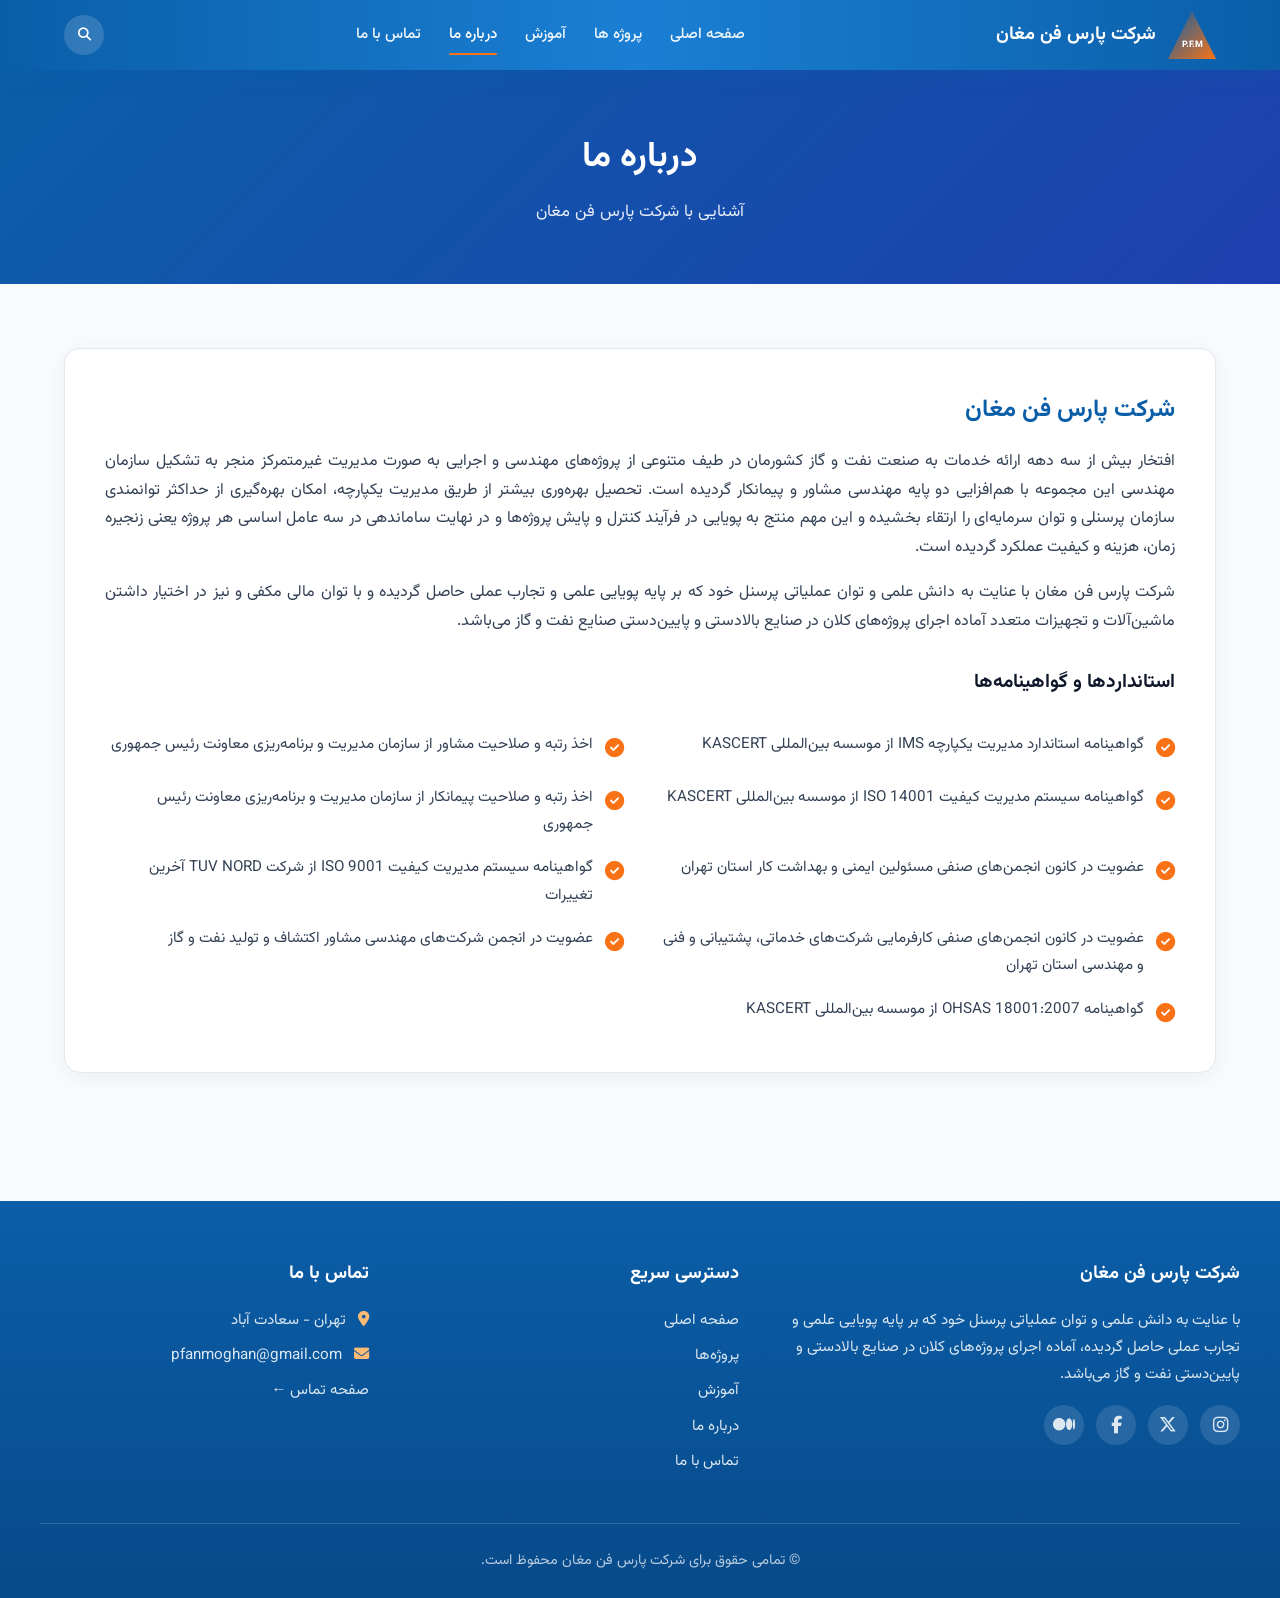
==== about.html @ fe4dc59b "Add files via upload Initial commit: Complete multi-page website for Pars Fan Moghan Company  - Ho" ====
<!DOCTYPE html>
<html lang="fa" dir="rtl">
<head>
  <meta charset="UTF-8">
  <meta name="viewport" content="width=device-width, initial-scale=1.0">
  <title>درباره ما | شرکت پارس فن مغان</title>
  <link rel="stylesheet" href="style.css">
  <link rel="stylesheet" href="https://cdnjs.cloudflare.com/ajax/libs/font-awesome/6.5.0/css/all.min.css">
</head>
<body>

  <header class="header">
    <div class="header-inner">
      <a href="index.html" class="logo">
        <div class="logo-icon"></div>
        <span>شرکت پارس فن مغان</span>
      </a>
      <nav class="nav">
        <a href="index.html">صفحه اصلی</a>
        <a href="projects.html">پروژه ها</a>
        <a href="training.html">آموزش</a>
        <a href="about.html" class="active">درباره ما</a>
        <a href="contact.html">تماس با ما</a>
      </nav>
      <button class="search-btn"><i class="fas fa-search"></i></button>
    </div>
  </header>

  <section class="page-hero">
    <h1>درباره ما</h1>
    <p>آشنایی با شرکت پارس فن مغان</p>
  </section>

  <section class="section">
    <div class="content-box">
      <h2>شرکت پارس فن مغان</h2>
      <p>افتخار بیش از سه دهه ارائه خدمات به صنعت نفت و گاز کشورمان در طیف متنوعی از پروژه‌های مهندسی و اجرایی به صورت مدیریت غیرمتمرکز منجر به تشکیل سازمان مهندسی این مجموعه با هم‌افزایی دو پایه مهندسی مشاور و پیمانکار گردیده است. تحصیل بهره‌وری بیشتر از طریق مدیریت یکپارچه، امکان بهره‌گیری از حداکثر توانمندی سازمان پرسنلی و توان سرمایه‌ای را ارتقاء بخشیده و این مهم منتج به پویایی در فرآیند کنترل و پایش پروژه‌ها و در نهایت ساماندهی در سه عامل اساسی هر پروژه یعنی زنجیره زمان، هزینه و کیفیت عملکرد گردیده است.</p>
      
      <p>شرکت پارس فن مغان با عنایت به دانش علمی و توان عملیاتی پرسنل خود که بر پایه پویایی علمی و تجارب عملی حاصل گردیده و با توان مالی مکفی و نیز در اختیار داشتن ماشین‌آلات و تجهیزات متعدد آماده اجرای پروژه‌های کلان در صنایع بالادستی و پایین‌دستی صنایع نفت و گاز می‌باشد.</p>

      <h3>استانداردها و گواهینامه‌ها</h3>
      <div class="standards-list">
        <div class="standard-item">
          <span class="check"><i class="fas fa-check-circle"></i></span>
          <span>گواهینامه استاندارد مدیریت یکپارچه IMS از موسسه بین‌المللی KASCERT</span>
        </div>
        <div class="standard-item">
          <span class="check"><i class="fas fa-check-circle"></i></span>
          <span>اخذ رتبه و صلاحیت مشاور از سازمان مدیریت و برنامه‌ریزی معاونت رئیس جمهوری</span>
        </div>
        <div class="standard-item">
          <span class="check"><i class="fas fa-check-circle"></i></span>
          <span>گواهینامه سیستم مدیریت کیفیت ISO 14001 از موسسه بین‌المللی KASCERT</span>
        </div>
        <div class="standard-item">
          <span class="check"><i class="fas fa-check-circle"></i></span>
          <span>اخذ رتبه و صلاحیت پیمانکار از سازمان مدیریت و برنامه‌ریزی معاونت رئیس جمهوری</span>
        </div>
        <div class="standard-item">
          <span class="check"><i class="fas fa-check-circle"></i></span>
          <span>عضویت در کانون انجمن‌های صنفی مسئولین ایمنی و بهداشت کار استان تهران</span>
        </div>
        <div class="standard-item">
          <span class="check"><i class="fas fa-check-circle"></i></span>
          <span>گواهینامه سیستم مدیریت کیفیت ISO 9001 از شرکت TUV NORD آخرین تغییرات</span>
        </div>
        <div class="standard-item">
          <span class="check"><i class="fas fa-check-circle"></i></span>
          <span>عضویت در کانون انجمن‌های صنفی کارفرمایی شرکت‌های خدماتی، پشتیبانی و فنی و مهندسی استان تهران</span>
        </div>
        <div class="standard-item">
          <span class="check"><i class="fas fa-check-circle"></i></span>
          <span>عضویت در انجمن شرکت‌های مهندسی مشاور اکتشاف و تولید نفت و گاز</span>
        </div>
        <div class="standard-item">
          <span class="check"><i class="fas fa-check-circle"></i></span>
          <span>گواهینامه OHSAS 18001:2007 از موسسه بین‌المللی KASCERT</span>
        </div>
      </div>
    </div>
  </section>

  <footer class="footer">
    <div class="footer-inner">
      <div>
        <h4>شرکت پارس فن مغان</h4>
        <p>با عنایت به دانش علمی و توان عملیاتی پرسنل خود که بر پایه پویایی علمی و تجارب عملی حاصل گردیده، آماده اجرای پروژه‌های کلان در صنایع بالادستی و پایین‌دستی نفت و گاز می‌باشد.</p>
        <div class="social-links">
          <a href="https://www.instagram.com/pfanmoghan/" target="_blank"><i class="fab fa-instagram"></i></a>
          <a href="https://x.com/pfmoghan" target="_blank"><i class="fab fa-x-twitter"></i></a>
          <a href="https://www.facebook.com/profile.php?id=61594151242096" target="_blank"><i class="fab fa-facebook-f"></i></a>
          <a href="https://medium.com/@pfanmoghan" target="_blank"><i class="fab fa-medium-m"></i></a>
        </div>
      </div>
      <div>
        <h4>دسترسی سریع</h4>
        <a href="index.html">صفحه اصلی</a>
        <a href="projects.html">پروژه‌ها</a>
        <a href="training.html">آموزش</a>
        <a href="about.html">درباره ما</a>
        <a href="contact.html">تماس با ما</a>
      </div>
      <div>
        <h4>تماس با ما</h4>
        <p><i class="fas fa-map-marker-alt" style="margin-left:8px;color:#fdba74"></i> تهران - سعادت آباد</p>
        <p><i class="fas fa-envelope" style="margin-left:8px;color:#fdba74"></i> pfanmoghan@gmail.com</p>
        <a href="contact.html">صفحه تماس ←</a>
      </div>
    </div>
    <div class="footer-bottom">
      © تمامی حقوق برای شرکت پارس فن مغان محفوظ است.
    </div>
  </footer>
</body>
</html>
---- style.css ----
/* شرکت پارس فن مغان - استایل مشترک */
@import url('https://fonts.googleapis.com/css2?family=Vazirmatn:wght@300;400;500;600;700&display=swap');

* {
  margin: 0;
  padding: 0;
  box-sizing: border-box;
}

body {
  font-family: 'Vazirmatn', sans-serif;
  background: #f8fafc;
  color: #1e293b;
  line-height: 1.8;
  direction: rtl;
}

a {
  text-decoration: none;
  color: inherit;
  transition: all 0.3s ease;
}

img {
  max-width: 100%;
  display: block;
}

/* ========== Header ========== */
.header {
  background: linear-gradient(90deg, #0b5ea8 0%, #1a7fd4 50%, #0b5ea8 100%);
  color: white;
  position: sticky;
  top: 0;
  z-index: 1000;
  box-shadow: 0 4px 20px rgba(11, 94, 168, 0.25);
}

.header-inner {
  max-width: 1200px;
  margin: 0 auto;
  padding: 0 1.5rem;
  display: flex;
  align-items: center;
  justify-content: space-between;
  height: 70px;
}

.logo {
  display: flex;
  align-items: center;
  gap: 12px;
  font-weight: 700;
  font-size: 1.15rem;
}

.logo-icon {
  width: 48px;
  height: 48px;
  background: linear-gradient(135deg, #0b5ea8, #f97316);
  clip-path: polygon(50% 0%, 100% 100%, 0% 100%);
  display: flex;
  align-items: center;
  justify-content: center;
  position: relative;
}

.logo-icon::after {
  content: 'P.F.M';
  position: absolute;
  bottom: 6px;
  font-size: 9px;
  font-weight: 800;
  color: white;
  letter-spacing: -0.5px;
}

.nav {
  display: flex;
  gap: 1.75rem;
  align-items: center;
}

.nav a {
  color: rgba(255,255,255,0.92);
  font-weight: 500;
  font-size: 0.95rem;
  position: relative;
  padding: 4px 0;
}

.nav a:hover,
.nav a.active {
  color: #fff;
}

.nav a.active::after,
.nav a:hover::after {
  content: '';
  position: absolute;
  bottom: -2px;
  right: 0;
  left: 0;
  height: 2px;
  background: #f97316;
  border-radius: 2px;
}

.search-btn {
  background: rgba(255,255,255,0.15);
  border: none;
  width: 40px;
  height: 40px;
  border-radius: 50%;
  color: white;
  cursor: pointer;
  display: flex;
  align-items: center;
  justify-content: center;
  transition: background 0.3s;
}

.search-btn:hover {
  background: rgba(255,255,255,0.28);
}

/* Mobile menu */
.menu-toggle {
  display: none;
  background: none;
  border: none;
  color: white;
  font-size: 1.6rem;
  cursor: pointer;
}

/* ========== Hero ========== */
.hero {
  position: relative;
  height: 520px;
  overflow: hidden;
  background: #0f172a;
}

.hero-slider {
  position: absolute;
  inset: 0;
  display: flex;
  width: 300%;
  animation: heroSlide 18s ease-in-out infinite;
}

.hero-slide {
  width: 33.333%;
  height: 100%;
  background-size: cover;
  background-position: center;
  position: relative;
}

.hero-slide::after {
  content: '';
  position: absolute;
  inset: 0;
  background: linear-gradient(to top, rgba(15,23,42,0.7) 0%, transparent 50%);
}

@keyframes heroSlide {
  0%, 28% { transform: translateX(0); }
  33%, 61% { transform: translateX(-33.333%); }
  66%, 94% { transform: translateX(-66.666%); }
  100% { transform: translateX(0); }
}

.hero-content {
  position: relative;
  z-index: 2;
  height: 100%;
  max-width: 1200px;
  margin: 0 auto;
  padding: 0 1.5rem;
  display: flex;
  flex-direction: column;
  justify-content: flex-end;
  padding-bottom: 4rem;
  color: white;
}

.hero-content h1 {
  font-size: 2.4rem;
  font-weight: 700;
  margin-bottom: 0.75rem;
  text-shadow: 0 2px 12px rgba(0,0,0,0.4);
}

.hero-content p {
  font-size: 1.15rem;
  opacity: 0.9;
  max-width: 600px;
}

/* ========== Cards Section ========== */
.section {
  max-width: 1200px;
  margin: 0 auto;
  padding: 4rem 1.5rem;
}

.section-title {
  text-align: center;
  font-size: 2rem;
  font-weight: 700;
  color: #0f172a;
  margin-bottom: 0.5rem;
}

.section-subtitle {
  text-align: center;
  color: #64748b;
  margin-bottom: 3rem;
  font-size: 1.05rem;
}

.cards-grid {
  display: grid;
  grid-template-columns: repeat(auto-fit, minmax(280px, 1fr));
  gap: 1.75rem;
}

.card {
  background: white;
  border-radius: 1rem;
  padding: 2rem 1.75rem;
  box-shadow: 0 4px 20px rgba(0,0,0,0.06);
  transition: all 0.35s cubic-bezier(0.34, 1.56, 0.64, 1);
  border: 1px solid #e2e8f0;
  position: relative;
  overflow: hidden;
}

.card:hover {
  transform: translateY(-10px);
  box-shadow: 0 20px 40px rgba(11, 94, 168, 0.12);
  border-color: #bfdbfe;
}

.card-icon {
  width: 64px;
  height: 64px;
  background: linear-gradient(135deg, #f97316, #fb923c);
  border-radius: 50%;
  display: flex;
  align-items: center;
  justify-content: center;
  margin: 0 auto 1.25rem;
  color: white;
  font-size: 1.6rem;
}

.card h3 {
  text-align: center;
  font-size: 1.25rem;
  font-weight: 700;
  margin-bottom: 0.75rem;
  color: #0f172a;
}

.card p {
  text-align: center;
  color: #64748b;
  font-size: 0.95rem;
  margin-bottom: 1.25rem;
}

.card-link {
  display: block;
  text-align: center;
  color: #f97316;
  font-weight: 600;
  font-size: 0.95rem;
}

.card-link:hover {
  color: #ea580c;
}

/* ========== About Preview ========== */
.about-preview {
  background: white;
  border-radius: 1.25rem;
  overflow: hidden;
  display: grid;
  grid-template-columns: 1fr 1fr;
  box-shadow: 0 8px 30px rgba(0,0,0,0.06);
  margin-top: 2rem;
}

.about-images {
  position: relative;
  min-height: 360px;
  overflow: hidden;
}

.about-images img {
  position: absolute;
  width: 70%;
  height: 80%;
  object-fit: cover;
  border-radius: 0.75rem;
  box-shadow: 0 10px 30px rgba(0,0,0,0.2);
  transition: transform 0.5s ease;
}

.about-images img:nth-child(1) {
  top: 10%;
  right: 5%;
  z-index: 2;
  animation: float1 6s ease-in-out infinite;
}

.about-images img:nth-child(2) {
  bottom: 5%;
  left: 8%;
  z-index: 1;
  animation: float2 7s ease-in-out infinite;
}

@keyframes float1 {
  0%, 100% { transform: translateY(0) rotate(-2deg); }
  50% { transform: translateY(-12px) rotate(1deg); }
}

@keyframes float2 {
  0%, 100% { transform: translateY(0) rotate(2deg); }
  50% { transform: translateY(10px) rotate(-1deg); }
}

.about-text {
  padding: 2.5rem;
  display: flex;
  flex-direction: column;
  justify-content: center;
}

.about-text h2 {
  font-size: 1.75rem;
  margin-bottom: 1rem;
  color: #0f172a;
}

.about-text p {
  color: #475569;
  margin-bottom: 1rem;
  text-align: justify;
}

/* ========== Standards ========== */
.standards-list {
  display: grid;
  grid-template-columns: 1fr 1fr;
  gap: 1rem 2rem;
  margin-top: 2rem;
}

.standard-item {
  display: flex;
  align-items: flex-start;
  gap: 0.75rem;
  font-size: 0.95rem;
  color: #334155;
}

.standard-item .check {
  color: #f97316;
  font-size: 1.2rem;
  flex-shrink: 0;
  margin-top: 2px;
}

/* ========== Projects Grid ========== */
.projects-grid {
  display: grid;
  grid-template-columns: repeat(auto-fill, minmax(300px, 1fr));
  gap: 1.5rem;
}

.project-card {
  background: white;
  border-radius: 1rem;
  overflow: hidden;
  box-shadow: 0 4px 18px rgba(0,0,0,0.07);
  transition: all 0.35s ease;
  border: 1px solid #e2e8f0;
}

.project-card:hover {
  transform: translateY(-8px);
  box-shadow: 0 16px 35px rgba(11, 94, 168, 0.15);
}

.project-card img {
  width: 100%;
  height: 200px;
  object-fit: cover;
}

.project-card .info {
  padding: 1.25rem;
}

.project-card h3 {
  font-size: 1.05rem;
  margin-bottom: 0.4rem;
  color: #0f172a;
}

.project-card p {
  font-size: 0.88rem;
  color: #64748b;
}

/* ========== Contact Cards ========== */
.contact-grid {
  display: grid;
  grid-template-columns: repeat(auto-fit, minmax(260px, 1fr));
  gap: 1.5rem;
}

.contact-card {
  background: white;
  border-radius: 1rem;
  padding: 2rem 1.5rem;
  text-align: center;
  box-shadow: 0 4px 20px rgba(0,0,0,0.06);
  border: 1px solid #e2e8f0;
  transition: all 0.3s ease;
}

.contact-card:hover {
  transform: translateY(-6px);
  box-shadow: 0 12px 30px rgba(249, 115, 22, 0.12);
  border-color: #fed7aa;
}

.contact-card .icon {
  font-size: 2.2rem;
  color: #f97316;
  margin-bottom: 1rem;
}

.contact-card h3 {
  font-size: 1.2rem;
  margin-bottom: 0.75rem;
  color: #0f172a;
}

.contact-card p {
  color: #475569;
  font-size: 0.95rem;
  line-height: 1.7;
}

.contact-card a {
  color: #f97316;
  font-weight: 600;
  display: inline-block;
  margin-top: 0.75rem;
}

/* ========== Footer ========== */
.footer {
  background: linear-gradient(180deg, #0b5ea8 0%, #074a8a 100%);
  color: white;
  padding: 3.5rem 1.5rem 1.5rem;
  margin-top: 4rem;
}

.footer-inner {
  max-width: 1200px;
  margin: 0 auto;
  display: grid;
  grid-template-columns: 1.4fr 1fr 1fr;
  gap: 2.5rem;
}

.footer h4 {
  font-size: 1.15rem;
  margin-bottom: 1rem;
  font-weight: 700;
}

.footer p, .footer a {
  color: rgba(255,255,255,0.85);
  font-size: 0.95rem;
  margin-bottom: 0.5rem;
  display: block;
}

.footer a:hover {
  color: #fdba74;
}

.social-links {
  display: flex;
  gap: 0.75rem;
  margin-top: 1rem;
  flex-wrap: wrap;
}

.social-links a {
  width: 40px;
  height: 40px;
  background: rgba(255,255,255,0.12);
  border-radius: 50%;
  display: flex;
  align-items: center;
  justify-content: center;
  font-size: 1.1rem;
  transition: all 0.3s;
}

.social-links a:hover {
  background: #f97316;
  transform: translateY(-3px);
}

.footer-bottom {
  max-width: 1200px;
  margin: 2.5rem auto 0;
  padding-top: 1.5rem;
  border-top: 1px solid rgba(255,255,255,0.15);
  text-align: center;
  font-size: 0.9rem;
  color: rgba(255,255,255,0.7);
}

/* ========== Page Hero (inner pages) ========== */
.page-hero {
  background: linear-gradient(135deg, #0b5ea8 0%, #1e40af 100%);
  color: white;
  padding: 3.5rem 1.5rem;
  text-align: center;
}

.page-hero h1 {
  font-size: 2.2rem;
  margin-bottom: 0.5rem;
}

.page-hero p {
  opacity: 0.9;
  font-size: 1.05rem;
}

/* ========== Content Text ========== */
.content-box {
  background: white;
  border-radius: 1rem;
  padding: 2.5rem;
  box-shadow: 0 4px 20px rgba(0,0,0,0.05);
  border: 1px solid #e2e8f0;
}

.content-box h2 {
  color: #0b5ea8;
  margin-bottom: 1rem;
  font-size: 1.5rem;
}

.content-box h3 {
  color: #0f172a;
  margin: 1.75rem 0 0.75rem;
  font-size: 1.2rem;
}

.content-box p {
  color: #334155;
  margin-bottom: 1rem;
  text-align: justify;
}

/* ========== Responsive ========== */
@media (max-width: 900px) {
  .nav {
    display: none;
  }
  .menu-toggle {
    display: block;
  }
  .about-preview {
    grid-template-columns: 1fr;
  }
  .about-images {
    min-height: 280px;
  }
  .footer-inner {
    grid-template-columns: 1fr;
    gap: 2rem;
  }
  .standards-list {
    grid-template-columns: 1fr;
  }
  .hero-content h1 {
    font-size: 1.8rem;
  }
}

@media (max-width: 600px) {
  .hero {
    height: 400px;
  }
  .section {
    padding: 2.5rem 1rem;
  }
}
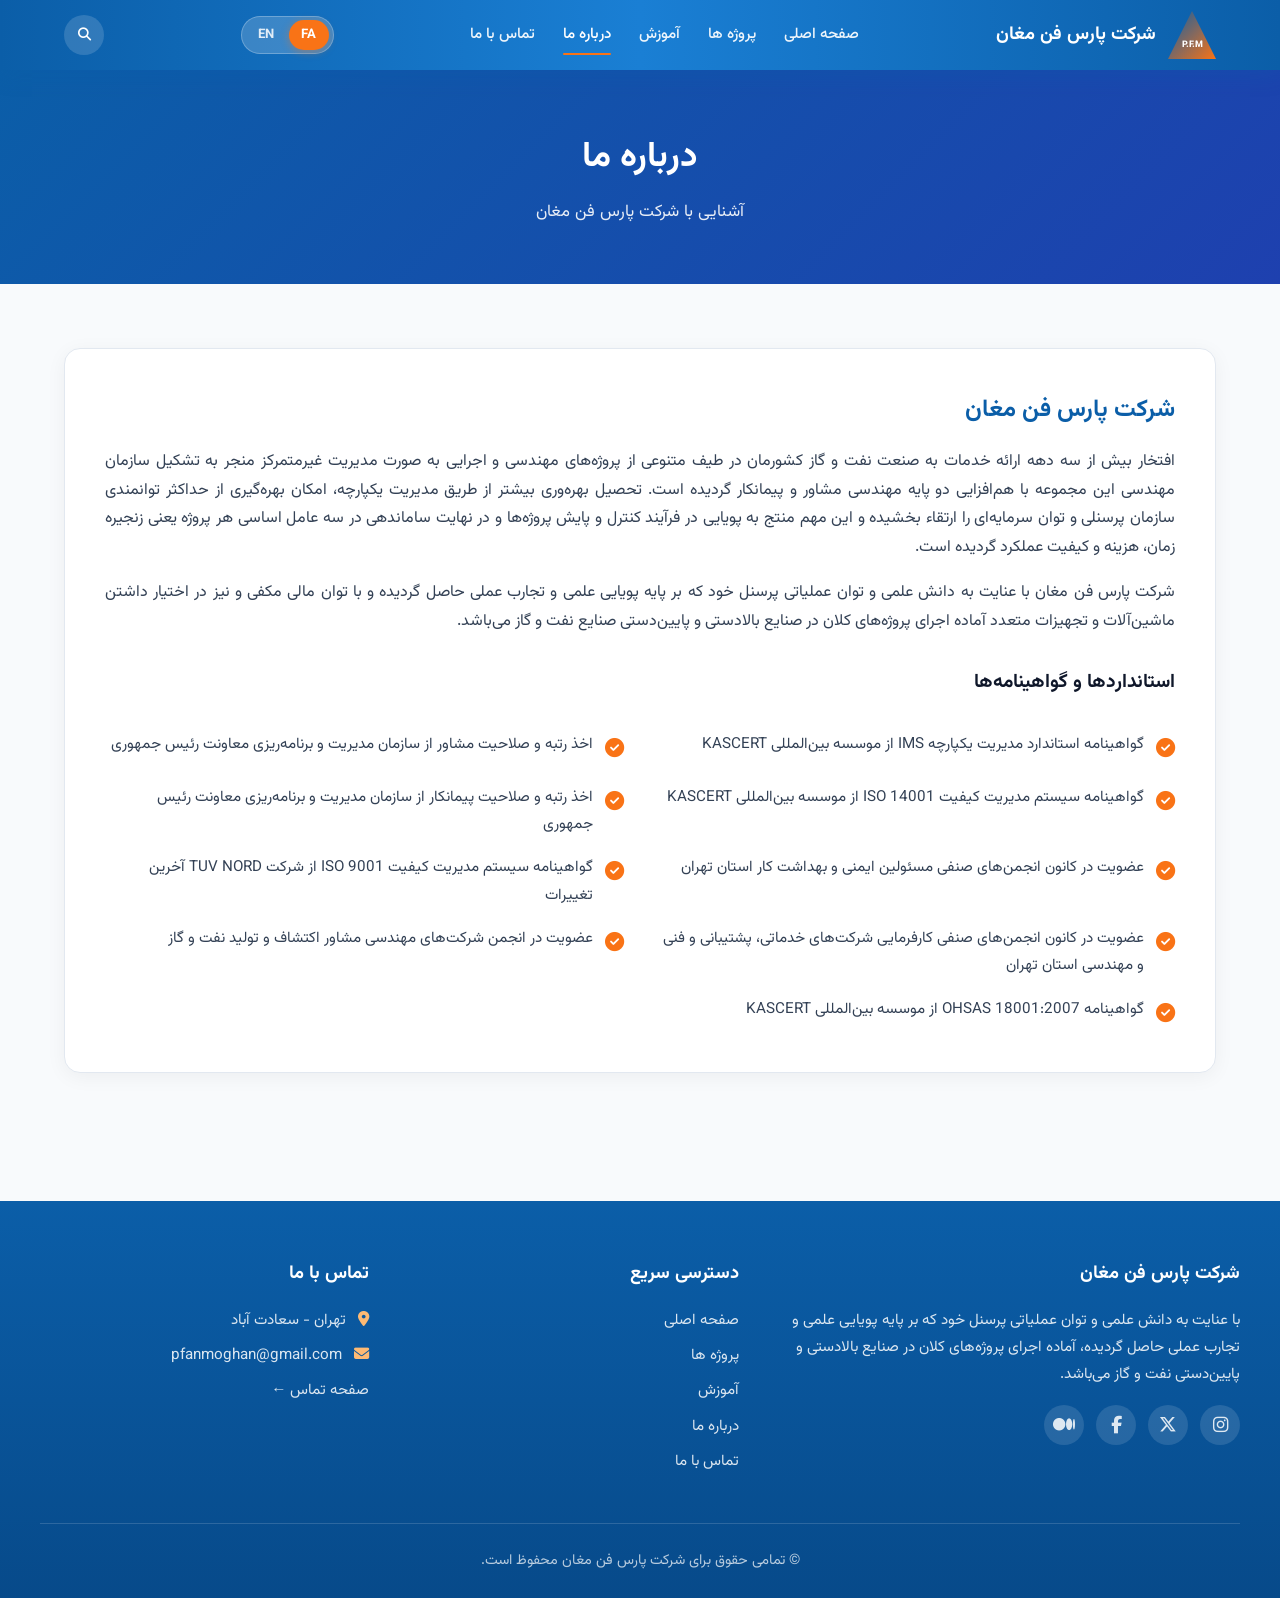
==== commit ee3d8d62: "Add files via upload git add . git commit -m "Add bilingual support and fix scroll" git push" ====
--- a/about.html
+++ b/about.html
@@ -3,7 +3,7 @@
 <head>
   <meta charset="UTF-8">
   <meta name="viewport" content="width=device-width, initial-scale=1.0">
-  <title>درباره ما | شرکت پارس فن مغان</title>
+  <title data-i18n="about_title">درباره ما | شرکت پارس فن مغان</title>
   <link rel="stylesheet" href="style.css">
   <link rel="stylesheet" href="https://cdnjs.cloudflare.com/ajax/libs/font-awesome/6.5.0/css/all.min.css">
 </head>
@@ -13,68 +13,73 @@
     <div class="header-inner">
       <a href="index.html" class="logo">
         <div class="logo-icon"></div>
-        <span>شرکت پارس فن مغان</span>
+        <span data-i18n="company_name">شرکت پارس فن مغان</span>
       </a>
       <nav class="nav">
-        <a href="index.html">صفحه اصلی</a>
-        <a href="projects.html">پروژه ها</a>
-        <a href="training.html">آموزش</a>
-        <a href="about.html" class="active">درباره ما</a>
-        <a href="contact.html">تماس با ما</a>
+        <a href="index.html" data-i18n="nav_home">صفحه اصلی</a>
+        <a href="projects.html" data-i18n="nav_projects">پروژه ها</a>
+        <a href="training.html" data-i18n="nav_training">آموزش</a>
+        <a href="about.html" class="active" data-i18n="nav_about">درباره ما</a>
+        <a href="contact.html" data-i18n="nav_contact">تماس با ما</a>
       </nav>
+      <div class="lang-switcher">
+        <button class="lang-btn active" data-lang="fa">FA</button>
+        <button class="lang-btn" data-lang="en">EN</button>
+      </div>
       <button class="search-btn"><i class="fas fa-search"></i></button>
+      <button class="menu-toggle" onclick="document.querySelector('.nav').classList.toggle('show')"><i class="fas fa-bars"></i></button>
     </div>
   </header>
 
   <section class="page-hero">
-    <h1>درباره ما</h1>
-    <p>آشنایی با شرکت پارس فن مغان</p>
+    <h1 data-i18n="about_hero">درباره ما</h1>
+    <p data-i18n="about_hero_desc">آشنایی با شرکت پارس فن مغان</p>
   </section>
 
   <section class="section">
     <div class="content-box">
-      <h2>شرکت پارس فن مغان</h2>
-      <p>افتخار بیش از سه دهه ارائه خدمات به صنعت نفت و گاز کشورمان در طیف متنوعی از پروژه‌های مهندسی و اجرایی به صورت مدیریت غیرمتمرکز منجر به تشکیل سازمان مهندسی این مجموعه با هم‌افزایی دو پایه مهندسی مشاور و پیمانکار گردیده است. تحصیل بهره‌وری بیشتر از طریق مدیریت یکپارچه، امکان بهره‌گیری از حداکثر توانمندی سازمان پرسنلی و توان سرمایه‌ای را ارتقاء بخشیده و این مهم منتج به پویایی در فرآیند کنترل و پایش پروژه‌ها و در نهایت ساماندهی در سه عامل اساسی هر پروژه یعنی زنجیره زمان، هزینه و کیفیت عملکرد گردیده است.</p>
+      <h2 data-i18n="about_h2">شرکت پارس فن مغان</h2>
+      <p data-i18n="about_p1">افتخار بیش از سه دهه ارائه خدمات به صنعت نفت و گاز کشورمان در طیف متنوعی از پروژه‌های مهندسی و اجرایی به صورت مدیریت غیرمتمرکز منجر به تشکیل سازمان مهندسی این مجموعه با هم‌افزایی دو پایه مهندسی مشاور و پیمانکار گردیده است. تحصیل بهره‌وری بیشتر از طریق مدیریت یکپارچه، امکان بهره‌گیری از حداکثر توانمندی سازمان پرسنلی و توان سرمایه‌ای را ارتقاء بخشیده و این مهم منتج به پویایی در فرآیند کنترل و پایش پروژه‌ها و در نهایت ساماندهی در سه عامل اساسی هر پروژه یعنی زنجیره زمان، هزینه و کیفیت عملکرد گردیده است.</p>
       
-      <p>شرکت پارس فن مغان با عنایت به دانش علمی و توان عملیاتی پرسنل خود که بر پایه پویایی علمی و تجارب عملی حاصل گردیده و با توان مالی مکفی و نیز در اختیار داشتن ماشین‌آلات و تجهیزات متعدد آماده اجرای پروژه‌های کلان در صنایع بالادستی و پایین‌دستی صنایع نفت و گاز می‌باشد.</p>
+      <p data-i18n="about_p2">شرکت پارس فن مغان با عنایت به دانش علمی و توان عملیاتی پرسنل خود که بر پایه پویایی علمی و تجارب عملی حاصل گردیده و با توان مالی مکفی و نیز در اختیار داشتن ماشین‌آلات و تجهیزات متعدد آماده اجرای پروژه‌های کلان در صنایع بالادستی و پایین‌دستی صنایع نفت و گاز می‌باشد.</p>
 
-      <h3>استانداردها و گواهینامه‌ها</h3>
+      <h3 data-i18n="about_standards">استانداردها و گواهینامه‌ها</h3>
       <div class="standards-list">
         <div class="standard-item">
           <span class="check"><i class="fas fa-check-circle"></i></span>
-          <span>گواهینامه استاندارد مدیریت یکپارچه IMS از موسسه بین‌المللی KASCERT</span>
+          <span data-i18n="std1">گواهینامه استاندارد مدیریت یکپارچه IMS از موسسه بین‌المللی KASCERT</span>
         </div>
         <div class="standard-item">
           <span class="check"><i class="fas fa-check-circle"></i></span>
-          <span>اخذ رتبه و صلاحیت مشاور از سازمان مدیریت و برنامه‌ریزی معاونت رئیس جمهوری</span>
+          <span data-i18n="std2">اخذ رتبه و صلاحیت مشاور از سازمان مدیریت و برنامه‌ریزی معاونت رئیس جمهوری</span>
         </div>
         <div class="standard-item">
           <span class="check"><i class="fas fa-check-circle"></i></span>
-          <span>گواهینامه سیستم مدیریت کیفیت ISO 14001 از موسسه بین‌المللی KASCERT</span>
+          <span data-i18n="std3">گواهینامه سیستم مدیریت کیفیت ISO 14001 از موسسه بین‌المللی KASCERT</span>
         </div>
         <div class="standard-item">
           <span class="check"><i class="fas fa-check-circle"></i></span>
-          <span>اخذ رتبه و صلاحیت پیمانکار از سازمان مدیریت و برنامه‌ریزی معاونت رئیس جمهوری</span>
+          <span data-i18n="std4">اخذ رتبه و صلاحیت پیمانکار از سازمان مدیریت و برنامه‌ریزی معاونت رئیس جمهوری</span>
         </div>
         <div class="standard-item">
           <span class="check"><i class="fas fa-check-circle"></i></span>
-          <span>عضویت در کانون انجمن‌های صنفی مسئولین ایمنی و بهداشت کار استان تهران</span>
+          <span data-i18n="std5">عضویت در کانون انجمن‌های صنفی مسئولین ایمنی و بهداشت کار استان تهران</span>
         </div>
         <div class="standard-item">
           <span class="check"><i class="fas fa-check-circle"></i></span>
-          <span>گواهینامه سیستم مدیریت کیفیت ISO 9001 از شرکت TUV NORD آخرین تغییرات</span>
+          <span data-i18n="std6">گواهینامه سیستم مدیریت کیفیت ISO 9001 از شرکت TUV NORD آخرین تغییرات</span>
         </div>
         <div class="standard-item">
           <span class="check"><i class="fas fa-check-circle"></i></span>
-          <span>عضویت در کانون انجمن‌های صنفی کارفرمایی شرکت‌های خدماتی، پشتیبانی و فنی و مهندسی استان تهران</span>
+          <span data-i18n="std7">عضویت در کانون انجمن‌های صنفی کارفرمایی شرکت‌های خدماتی، پشتیبانی و فنی و مهندسی استان تهران</span>
         </div>
         <div class="standard-item">
           <span class="check"><i class="fas fa-check-circle"></i></span>
-          <span>عضویت در انجمن شرکت‌های مهندسی مشاور اکتشاف و تولید نفت و گاز</span>
+          <span data-i18n="std8">عضویت در انجمن شرکت‌های مهندسی مشاور اکتشاف و تولید نفت و گاز</span>
         </div>
         <div class="standard-item">
           <span class="check"><i class="fas fa-check-circle"></i></span>
-          <span>گواهینامه OHSAS 18001:2007 از موسسه بین‌المللی KASCERT</span>
+          <span data-i18n="std9">گواهینامه OHSAS 18001:2007 از موسسه بین‌المللی KASCERT</span>
         </div>
       </div>
     </div>
@@ -83,8 +88,8 @@
   <footer class="footer">
     <div class="footer-inner">
       <div>
-        <h4>شرکت پارس فن مغان</h4>
-        <p>با عنایت به دانش علمی و توان عملیاتی پرسنل خود که بر پایه پویایی علمی و تجارب عملی حاصل گردیده، آماده اجرای پروژه‌های کلان در صنایع بالادستی و پایین‌دستی نفت و گاز می‌باشد.</p>
+        <h4 data-i18n="company_name">شرکت پارس فن مغان</h4>
+        <p data-i18n="footer_desc">با عنایت به دانش علمی و توان عملیاتی پرسنل خود که بر پایه پویایی علمی و تجارب عملی حاصل گردیده، آماده اجرای پروژه‌های کلان در صنایع بالادستی و پایین‌دستی نفت و گاز می‌باشد.</p>
         <div class="social-links">
           <a href="https://www.instagram.com/pfanmoghan/" target="_blank"><i class="fab fa-instagram"></i></a>
           <a href="https://x.com/pfmoghan" target="_blank"><i class="fab fa-x-twitter"></i></a>
@@ -93,23 +98,25 @@
         </div>
       </div>
       <div>
-        <h4>دسترسی سریع</h4>
-        <a href="index.html">صفحه اصلی</a>
-        <a href="projects.html">پروژه‌ها</a>
-        <a href="training.html">آموزش</a>
-        <a href="about.html">درباره ما</a>
-        <a href="contact.html">تماس با ما</a>
+        <h4 data-i18n="footer_quick">دسترسی سریع</h4>
+        <a href="index.html" data-i18n="nav_home">صفحه اصلی</a>
+        <a href="projects.html" data-i18n="nav_projects">پروژه‌ها</a>
+        <a href="training.html" data-i18n="nav_training">آموزش</a>
+        <a href="about.html" data-i18n="nav_about">درباره ما</a>
+        <a href="contact.html" data-i18n="nav_contact">تماس با ما</a>
       </div>
       <div>
-        <h4>تماس با ما</h4>
-        <p><i class="fas fa-map-marker-alt" style="margin-left:8px;color:#fdba74"></i> تهران - سعادت آباد</p>
-        <p><i class="fas fa-envelope" style="margin-left:8px;color:#fdba74"></i> pfanmoghan@gmail.com</p>
-        <a href="contact.html">صفحه تماس ←</a>
+        <h4 data-i18n="footer_contact">تماس با ما</h4>
+        <p><i class="fas fa-map-marker-alt" style="margin-left:8px;color:#fdba74"></i> <span data-i18n="footer_address">تهران - سعادت آباد</span></p>
+        <p><i class="fas fa-envelope" style="margin-left:8px;color:#fdba74"></i> <span data-i18n="footer_email">pfanmoghan@gmail.com</span></p>
+        <a href="contact.html" data-i18n="footer_contact_link">صفحه تماس ←</a>
       </div>
     </div>
-    <div class="footer-bottom">
+    <div class="footer-bottom" data-i18n="footer_rights">
       © تمامی حقوق برای شرکت پارس فن مغان محفوظ است.
     </div>
   </footer>
+
+  <script src="lang.js"></script>
 </body>
 </html>
--- a/style.css
+++ b/style.css
@@ -5,6 +5,12 @@
   margin: 0;
   padding: 0;
   box-sizing: border-box;
+}
+
+html, body {
+  overflow-x: hidden !important;
+  max-width: 100vw;
+  width: 100%;
 }
 
 body {
@@ -13,6 +19,7 @@
   color: #1e293b;
   line-height: 1.8;
   direction: rtl;
+  position: relative;
 }
 
 a {
@@ -44,6 +51,45 @@
   align-items: center;
   justify-content: space-between;
   height: 70px;
+  position: relative;
+  gap: 0.75rem;
+}
+
+/* Language Switcher */
+.lang-switcher {
+  display: flex !important;
+  align-items: center;
+  gap: 2px;
+  background: rgba(255,255,255,0.18);
+  border-radius: 20px;
+  padding: 3px 4px;
+  flex-shrink: 0;
+  border: 1px solid rgba(255,255,255,0.25);
+}
+
+.lang-btn {
+  background: transparent;
+  border: none;
+  color: rgba(255,255,255,0.85);
+  font-size: 0.82rem;
+  font-weight: 700;
+  padding: 5px 12px;
+  border-radius: 16px;
+  cursor: pointer;
+  transition: all 0.25s ease;
+  font-family: inherit;
+  letter-spacing: 0.5px;
+}
+
+.lang-btn:hover {
+  color: #fff;
+  background: rgba(255,255,255,0.15);
+}
+
+.lang-btn.active {
+  background: #f97316;
+  color: #fff;
+  box-shadow: 0 2px 8px rgba(249,115,22,0.4);
 }
 
 .logo {
@@ -134,6 +180,20 @@
   cursor: pointer;
 }
 
+.nav.show {
+  display: flex;
+  flex-direction: column;
+  position: absolute;
+  top: 70px;
+  right: 0;
+  left: 0;
+  background: linear-gradient(90deg, #0b5ea8 0%, #1a7fd4 50%, #0b5ea8 100%);
+  padding: 1rem 1.5rem;
+  gap: 1rem;
+  box-shadow: 0 8px 20px rgba(0,0,0,0.15);
+  z-index: 999;
+}
+
 /* ========== Hero ========== */
 .hero {
   position: relative;
@@ -377,6 +437,40 @@
   margin-top: 2px;
 }
 
+/* ========== Gallery Slider ========== */
+.gallery-wrapper {
+  overflow: hidden !important;
+  margin-top: 2rem;
+  border-radius: 1rem;
+  position: relative;
+  height: 280px;
+  max-width: 100%;
+  width: 100%;
+}
+
+.gallery-slider {
+  display: flex;
+  width: max-content;
+  height: 100%;
+  animation: galleryScroll 25s linear infinite;
+  will-change: transform;
+}
+
+.gallery-slide {
+  width: 320px;
+  height: 100%;
+  flex-shrink: 0;
+  background-size: cover;
+  background-position: center;
+  margin-left: 12px;
+  border-radius: 0.75rem;
+}
+
+@keyframes galleryScroll {
+  0% { transform: translateX(0); }
+  100% { transform: translateX(-50%); }
+}
+
 /* ========== Projects Grid ========== */
 .projects-grid {
   display: grid;
@@ -592,6 +686,12 @@
   }
   .about-images {
     min-height: 280px;
+    position: relative;
+  }
+  .about-images img {
+    position: absolute;
+    width: 65%;
+    height: 70%;
   }
   .footer-inner {
     grid-template-columns: 1fr;
@@ -603,6 +703,9 @@
   .hero-content h1 {
     font-size: 1.8rem;
   }
+  .projects-grid {
+    grid-template-columns: 1fr;
+  }
 }
 
 @media (max-width: 600px) {
@@ -612,4 +715,49 @@
   .section {
     padding: 2.5rem 1rem;
   }
-}
+  .about-images {
+    min-height: 240px;
+  }
+  .project-card img {
+    height: 180px;
+  }
+  .page-hero h1 {
+    font-size: 1.6rem;
+  }
+}
+
+/* ========== LTR (English) Support ========== */
+body.ltr {
+  direction: ltr;
+  text-align: left;
+}
+
+body.ltr .nav a.active::after,
+body.ltr .nav a:hover::after {
+  right: auto;
+  left: 0;
+}
+
+body.ltr .about-text p,
+body.ltr .content-box p {
+  text-align: left;
+}
+
+body.ltr .card-link,
+body.ltr .about-text .card-link {
+  text-align: left;
+}
+
+body.ltr .footer p i,
+body.ltr .footer a i {
+  margin-left: 0;
+  margin-right: 8px;
+}
+
+body.ltr .standard-item {
+  flex-direction: row;
+}
+
+body.ltr .logo {
+  flex-direction: row;
+}
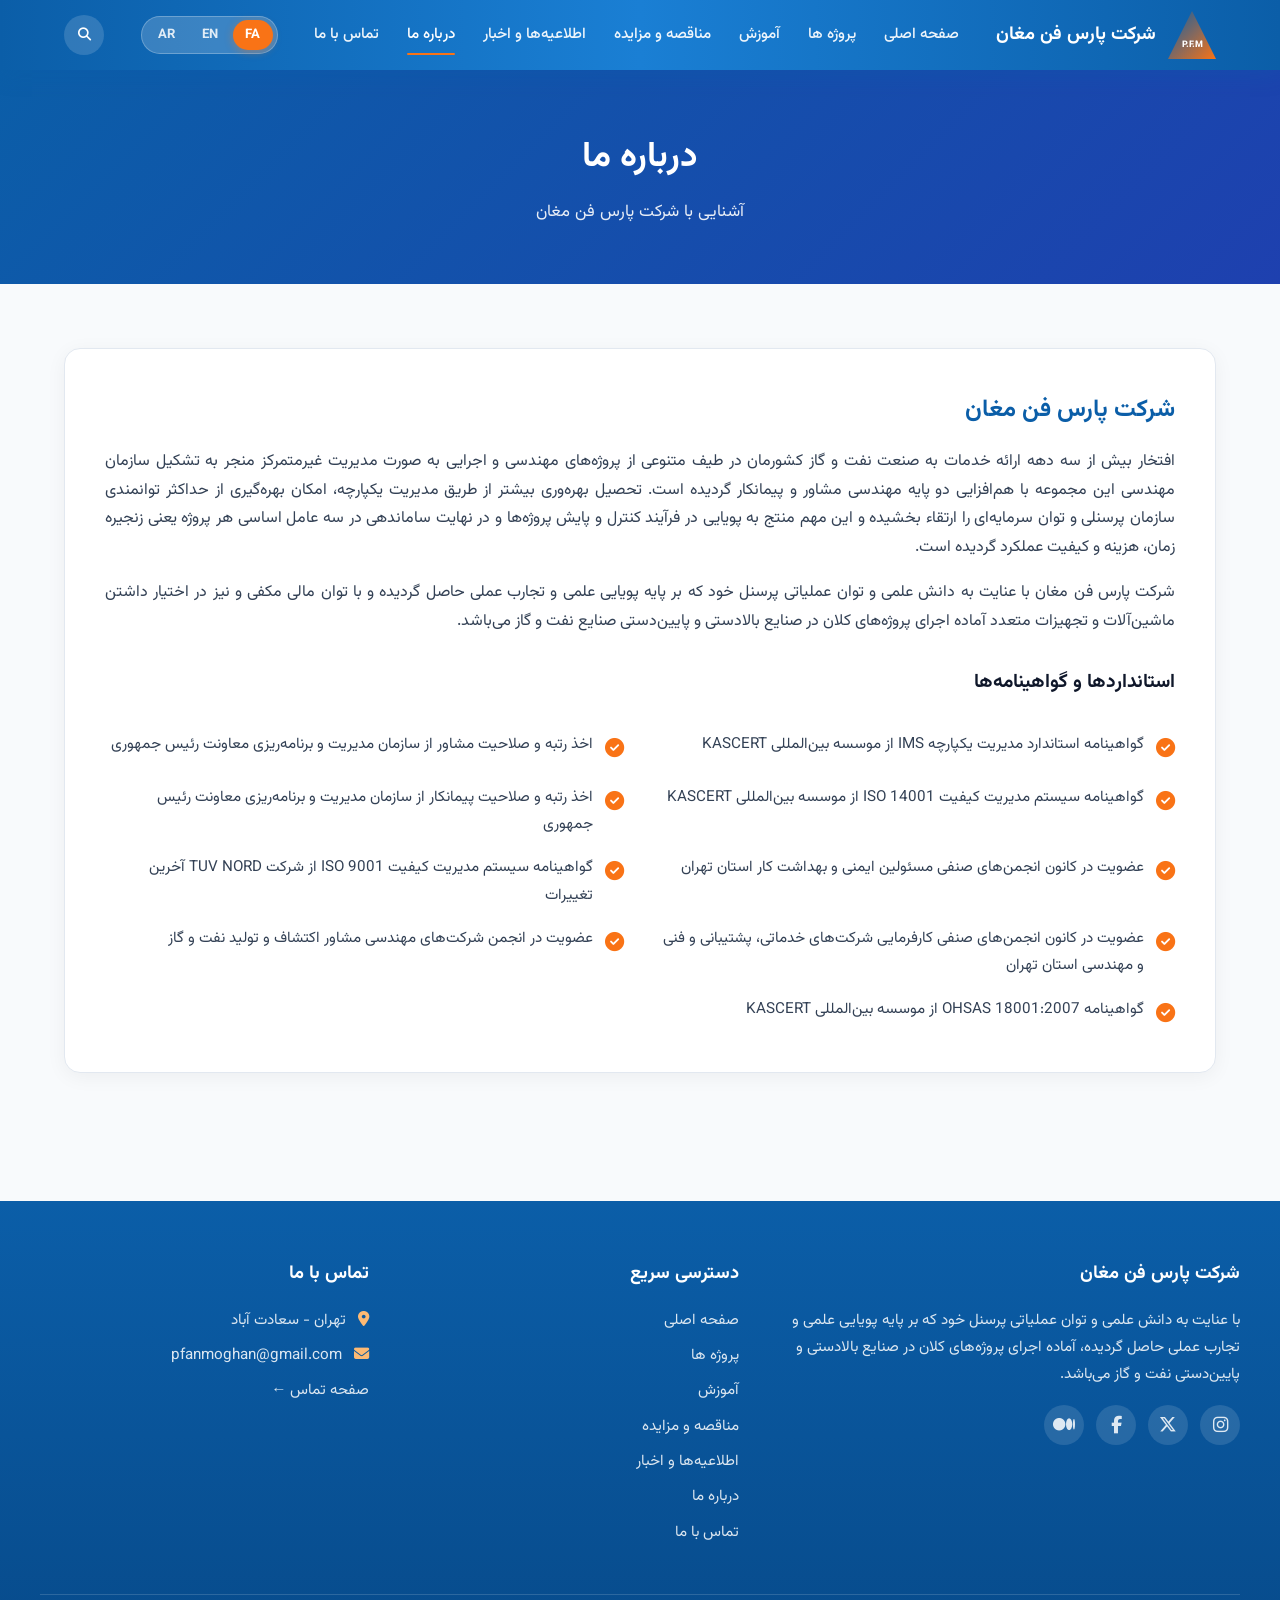
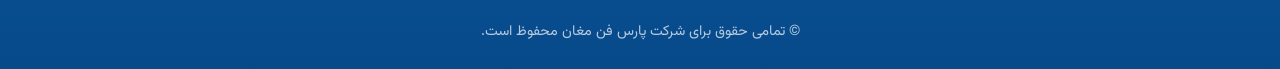
==== commit 38f4be00: "Add files via upload Add tenders and news pages, Arabic language, and updated navigation  - Add te" ====
--- a/about.html
+++ b/about.html
@@ -15,16 +15,19 @@
         <div class="logo-icon"></div>
         <span data-i18n="company_name">شرکت پارس فن مغان</span>
       </a>
-      <nav class="nav">
+            <nav class="nav">
         <a href="index.html" data-i18n="nav_home">صفحه اصلی</a>
         <a href="projects.html" data-i18n="nav_projects">پروژه ها</a>
         <a href="training.html" data-i18n="nav_training">آموزش</a>
+        <a href="tenders.html" data-i18n="nav_tenders">مناقصه و مزایده</a>
+        <a href="news.html" data-i18n="nav_news">اطلاعیه‌ها و اخبار</a>
         <a href="about.html" class="active" data-i18n="nav_about">درباره ما</a>
         <a href="contact.html" data-i18n="nav_contact">تماس با ما</a>
       </nav>
-      <div class="lang-switcher">
+            <div class="lang-switcher">
         <button class="lang-btn active" data-lang="fa">FA</button>
         <button class="lang-btn" data-lang="en">EN</button>
+        <button class="lang-btn" data-lang="ar">AR</button>
       </div>
       <button class="search-btn"><i class="fas fa-search"></i></button>
       <button class="menu-toggle" onclick="document.querySelector('.nav').classList.toggle('show')"><i class="fas fa-bars"></i></button>
@@ -102,9 +105,11 @@
         <a href="index.html" data-i18n="nav_home">صفحه اصلی</a>
         <a href="projects.html" data-i18n="nav_projects">پروژه‌ها</a>
         <a href="training.html" data-i18n="nav_training">آموزش</a>
+        <a href="tenders.html" data-i18n="nav_tenders">مناقصه و مزایده</a>
+        <a href="news.html" data-i18n="nav_news">اطلاعیه‌ها و اخبار</a>
         <a href="about.html" data-i18n="nav_about">درباره ما</a>
         <a href="contact.html" data-i18n="nav_contact">تماس با ما</a>
-      </div>
+</div>
       <div>
         <h4 data-i18n="footer_contact">تماس با ما</h4>
         <p><i class="fas fa-map-marker-alt" style="margin-left:8px;color:#fdba74"></i> <span data-i18n="footer_address">تهران - سعادت آباد</span></p>
